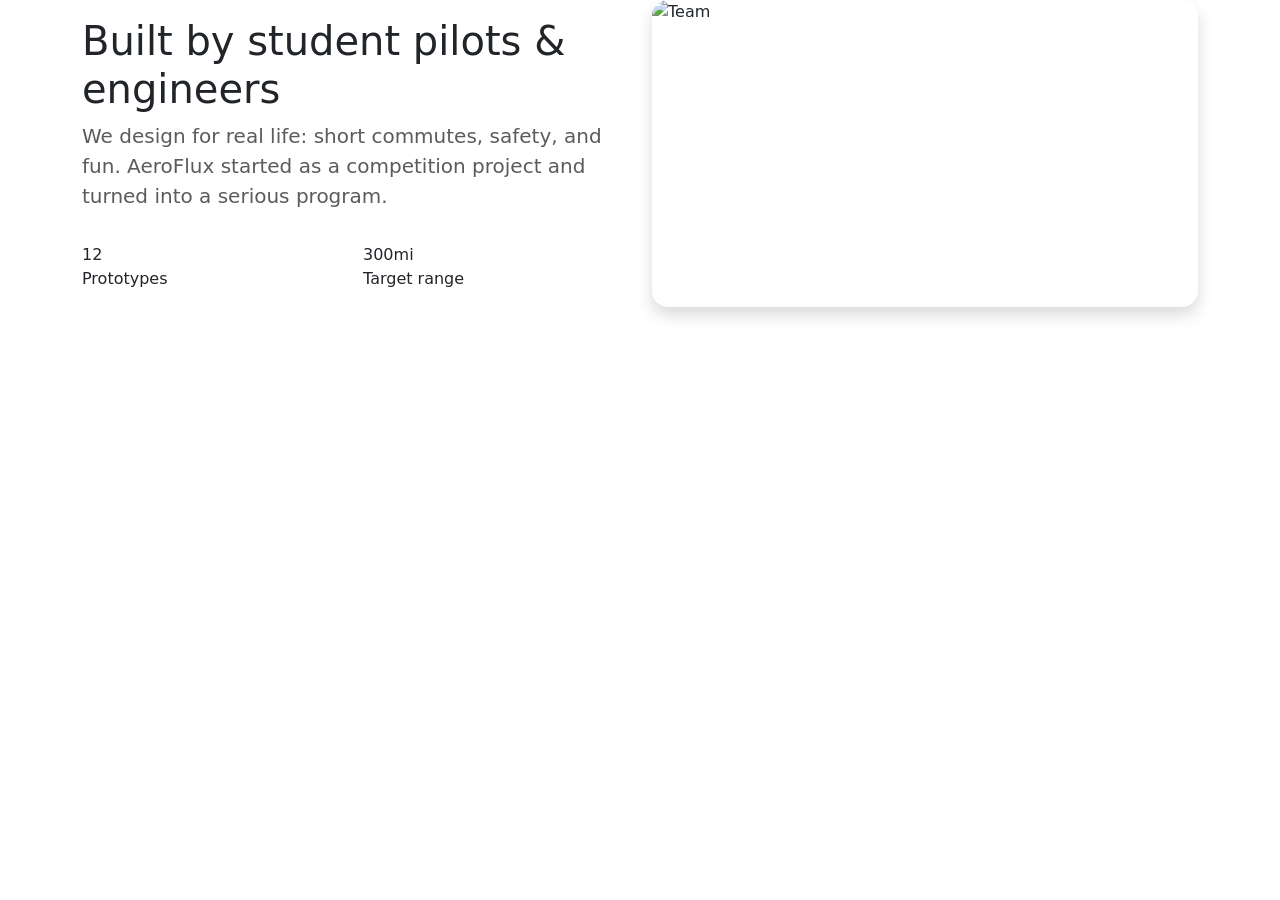
==== about.html @ 64dcf80c "Add files via upload" ====
<!doctype html>
<html lang="en">
<head>
  <meta charset="utf-8"/>
  <meta name="viewport" content="width=device-width, initial-scale=1"/>
  <title>About — AeroFlux</title>
  <link href="https://cdn.jsdelivr.net/npm/bootstrap@5.3.3/dist/css/bootstrap.min.css" rel="stylesheet"/>
  <link rel="stylesheet" href="/assets/styles.css"/>
</head>
<body>
  <div id="_navbar"></div>

  <main class="container py-6">
    <div class="row g-4 align-items-center">
      <div class="col-lg-6">
        <h1 class="fw-800">Built by student pilots & engineers</h1>
        <p class="lead text-muted">We design for real life: short commutes, safety, and fun. AeroFlux started as a competition project and turned into a serious program.</p>
        <div class="row g-3 mt-1">
          <div class="col-6"><div class="stat"><span class="stat-num">12</span><div class="stat-label">Prototypes</div></div></div>
          <div class="col-6"><div class="stat"><span class="stat-num">300mi</span><div class="stat-label">Target range</div></div></div>
        </div>
      </div>
      <div class="col-lg-6">
        <div class="ratio ratio-16x9 rounded-4 overflow-hidden shadow">
          <img src="https://images.unsplash.com/photo-1482192505345-5655af888cc4?w=1800&q=80" class="w-100 h-100 object-fit-cover" alt="Team"/>
        </div>
      </div>
    </div>
  </main>

  <div id="_footer"></div>
  <script src="https://cdn.jsdelivr.net/npm/bootstrap@5.3.3/dist/js/bootstrap.bundle.min.js"></script>
  <script src="/assets/app.js"></script>
</body>
</html>
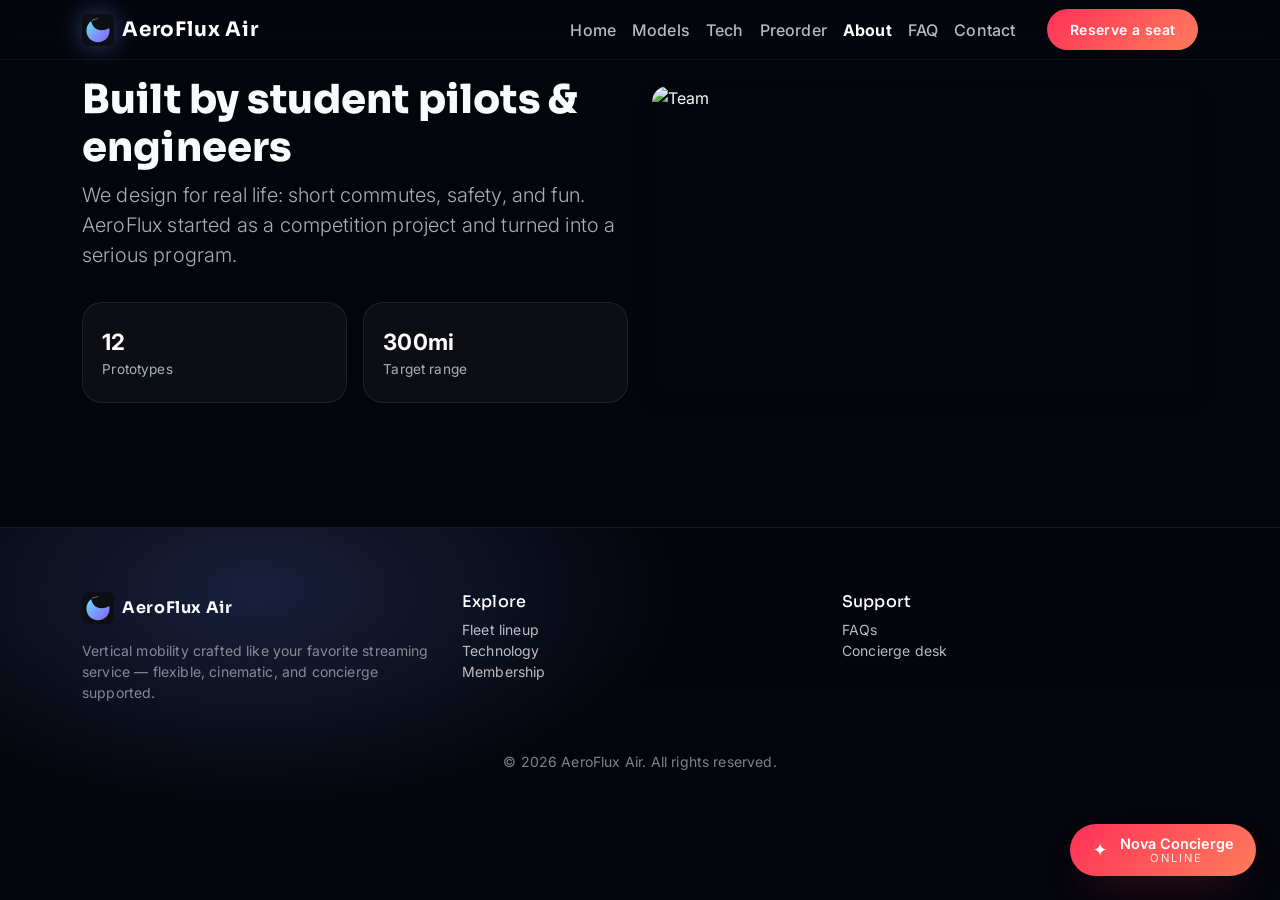
==== commit 46674b0b: "Redesign site with Netflix-style landing and chat" ====
--- a/about.html
+++ b/about.html
@@ -5,7 +5,9 @@
   <meta name="viewport" content="width=device-width, initial-scale=1"/>
   <title>About — AeroFlux</title>
   <link href="https://cdn.jsdelivr.net/npm/bootstrap@5.3.3/dist/css/bootstrap.min.css" rel="stylesheet"/>
-  <link rel="stylesheet" href="/assets/styles.css"/>
+  <link href="https://fonts.googleapis.com/css2?family=Inter:wght@400;500;600;700;800&family=Sora:wght@600;700;800&display=swap" rel="stylesheet"/>
+  <link rel="icon" href="assets/favicon.svg"/>
+  <link rel="stylesheet" href="assets/styles.css"/>
 </head>
 <body>
   <div id="_navbar"></div>
@@ -30,6 +32,6 @@
 
   <div id="_footer"></div>
   <script src="https://cdn.jsdelivr.net/npm/bootstrap@5.3.3/dist/js/bootstrap.bundle.min.js"></script>
-  <script src="/assets/app.js"></script>
+  <script src="assets/app.js"></script>
 </body>
 </html>
--- a/assets/styles.css
+++ b/assets/styles.css
@@ -0,0 +1,823 @@
+:root {
+  --af-bg: #03050b;
+  --af-bg-soft: #0b0f1f;
+  --af-panel: rgba(16, 20, 38, 0.88);
+  --af-panel-strong: rgba(22, 27, 52, 0.95);
+  --af-outline: rgba(255, 255, 255, 0.08);
+  --af-text: #f8fafc;
+  --af-muted: rgba(203, 213, 225, 0.82);
+  --af-accent: #ff3158;
+  --af-accent-2: #6f8dff;
+  --af-shadow: 0 40px 80px -40px rgba(0, 0, 0, 0.85);
+  --af-radius-lg: 1.5rem;
+}
+
+html {
+  scroll-behavior: smooth;
+}
+
+body {
+  font-family: "Inter", "Segoe UI", system-ui, -apple-system, BlinkMacSystemFont, "Helvetica Neue", sans-serif;
+  background: var(--af-bg);
+  color: var(--af-text);
+  min-height: 100vh;
+  letter-spacing: 0.01em;
+}
+
+main.af-main {
+  padding-top: 5.5rem;
+}
+
+h1, h2, h3, h4, h5, h6 {
+  color: var(--af-text);
+  font-family: "Sora", "Inter", sans-serif;
+}
+
+p, li {
+  color: var(--af-muted);
+}
+
+a {
+  color: inherit;
+  text-decoration: none;
+}
+
+a:hover {
+  color: var(--af-accent);
+}
+
+img {
+  max-width: 100%;
+  height: auto;
+  display: block;
+}
+
+.visually-hidden {
+  position: absolute !important;
+  width: 1px !important;
+  height: 1px !important;
+  padding: 0 !important;
+  margin: -1px !important;
+  overflow: hidden !important;
+  clip: rect(0, 0, 0, 0) !important;
+  white-space: nowrap !important;
+  border: 0 !important;
+}
+
+.fw-800 {
+  font-weight: 800;
+}
+
+.brand {
+  font-family: "Sora", "Inter", sans-serif;
+  font-weight: 700;
+  letter-spacing: 0.04em;
+}
+
+.pt-6 {
+  padding-top: 4.75rem;
+}
+
+.py-6 {
+  padding-top: 4.75rem;
+  padding-bottom: 4.75rem;
+}
+
+.text-white-75 {
+  color: rgba(248, 250, 252, 0.82) !important;
+}
+
+.text-muted {
+  color: var(--af-muted) !important;
+}
+
+.small {
+  color: var(--af-muted);
+}
+
+hr {
+  border-color: var(--af-outline);
+}
+
+.btn {
+  border-radius: 999px;
+  font-weight: 600;
+  letter-spacing: 0.03em;
+  padding: 0.65rem 1.4rem;
+}
+
+.btn-primary {
+  background: linear-gradient(135deg, var(--af-accent), #ff7c5c);
+  border: none;
+  color: #fff;
+  box-shadow: 0 18px 42px -22px rgba(255, 49, 88, 0.7);
+}
+
+.btn-primary:hover,
+.btn-primary:focus {
+  background: linear-gradient(135deg, #ff7c5c, var(--af-accent));
+  color: #fff;
+}
+
+.btn-outline-light {
+  border: 1px solid rgba(248, 250, 252, 0.6);
+  color: var(--af-text);
+  background: transparent;
+}
+
+.btn-outline-light:hover,
+.btn-outline-light:focus {
+  background: rgba(248, 250, 252, 0.1);
+  color: #fff;
+}
+
+.btn-light {
+  background: rgba(248, 250, 252, 0.9);
+  color: #0b0f1f;
+  border: none;
+}
+
+.af-nav {
+  background: linear-gradient(180deg, rgba(3, 5, 11, 0.96), rgba(3, 5, 11, 0.65));
+  border-bottom: 1px solid rgba(255, 255, 255, 0.05);
+  backdrop-filter: saturate(160%) blur(12px);
+}
+
+.af-nav .navbar-brand img {
+  filter: drop-shadow(0 0 12px rgba(111, 141, 255, 0.45));
+}
+
+.navbar-dark .navbar-toggler-icon,
+.af-nav .navbar-toggler-icon {
+  filter: invert(1);
+}
+
+.af-nav .nav-link {
+  color: rgba(226, 232, 240, 0.8);
+  font-weight: 500;
+  padding: 0.6rem 0.85rem;
+  transition: color 0.2s ease;
+}
+
+.af-nav .nav-link:hover,
+.af-nav .nav-link:focus {
+  color: #fff;
+}
+
+.af-nav .nav-link.active {
+  color: #fff;
+  font-weight: 700;
+}
+
+/* Hero */
+.af-hero {
+  position: relative;
+  min-height: 85vh;
+  padding: 8rem 0 5rem;
+  display: flex;
+  align-items: center;
+  background: radial-gradient(1400px 700px at 90% -20%, rgba(111, 141, 255, 0.28), transparent 65%),
+              radial-gradient(1200px 480px at 10% 10%, rgba(255, 49, 88, 0.25), transparent 70%),
+              linear-gradient(180deg, rgba(3, 5, 11, 0.95) 0%, rgba(3, 5, 11, 0.85) 100%),
+              url('https://images.unsplash.com/photo-1500530855697-b586d89ba3ee?w=2400&q=80') center/cover no-repeat;
+}
+
+.af-hero::before {
+  content: "";
+  position: absolute;
+  inset: 0;
+  background: linear-gradient(135deg, rgba(3, 5, 11, 0.7), rgba(3, 5, 11, 0.35));
+}
+
+.af-hero > .container {
+  position: relative;
+  z-index: 2;
+}
+
+.af-eyebrow {
+  display: inline-flex;
+  align-items: center;
+  gap: 0.5rem;
+  padding: 0.3rem 0.85rem;
+  border-radius: 999px;
+  font-size: 0.75rem;
+  text-transform: uppercase;
+  letter-spacing: 0.2em;
+  background: rgba(255, 255, 255, 0.1);
+  color: rgba(248, 250, 252, 0.88);
+}
+
+.af-hero-title {
+  font-size: clamp(2.75rem, 5vw, 4.4rem);
+  line-height: 1.05;
+  font-weight: 800;
+  margin-top: 1.2rem;
+  margin-bottom: 1rem;
+}
+
+.af-hero-lead {
+  font-size: 1.1rem;
+  color: rgba(226, 232, 240, 0.9);
+  max-width: 560px;
+}
+
+.af-hero-actions {
+  display: flex;
+  flex-wrap: wrap;
+  gap: 1rem;
+  margin-top: 2rem;
+}
+
+.af-hero-highlights {
+  list-style: none;
+  margin: 2.5rem 0 0;
+  padding: 0;
+  display: grid;
+  gap: 0.75rem;
+}
+
+.af-hero-highlights li {
+  display: inline-flex;
+  align-items: center;
+  gap: 0.6rem;
+  font-size: 0.9rem;
+  color: rgba(226, 232, 240, 0.88);
+}
+
+.af-hero-highlights li::before {
+  content: "";
+  width: 10px;
+  height: 10px;
+  border-radius: 50%;
+  background: linear-gradient(135deg, var(--af-accent), var(--af-accent-2));
+}
+
+.af-hero-poster {
+  position: relative;
+  border-radius: var(--af-radius-lg);
+  overflow: hidden;
+  border: 1px solid rgba(255, 255, 255, 0.12);
+  box-shadow: var(--af-shadow);
+}
+
+.af-hero-poster img {
+  width: 100%;
+  height: 430px;
+  object-fit: cover;
+  filter: saturate(1.05);
+}
+
+.af-hero-overlay {
+  position: absolute;
+  inset: auto 0 0 0;
+  padding: 1.75rem;
+  background: linear-gradient(180deg, transparent, rgba(3, 5, 11, 0.92));
+}
+
+.af-hero-overlay h3 {
+  font-size: 1.4rem;
+  font-weight: 700;
+  margin-bottom: 0.35rem;
+}
+
+.af-pill {
+  display: inline-flex;
+  align-items: center;
+  padding: 0.25rem 0.85rem;
+  border-radius: 999px;
+  font-size: 0.75rem;
+  letter-spacing: 0.08em;
+  text-transform: uppercase;
+  background: rgba(248, 250, 252, 0.1);
+  color: rgba(248, 250, 252, 0.85);
+}
+
+/* Metrics strip */
+.af-metrics {
+  background: linear-gradient(180deg, rgba(10, 14, 28, 0.8), rgba(3, 5, 11, 0.95));
+  padding: 2.75rem 0;
+  border-top: 1px solid var(--af-outline);
+  border-bottom: 1px solid var(--af-outline);
+}
+
+.af-metric-number {
+  font-size: 1.9rem;
+  font-weight: 700;
+  color: #fff;
+}
+
+.af-metric-label {
+  font-size: 0.85rem;
+  letter-spacing: 0.04em;
+}
+
+/* Section headings */
+.af-section {
+  padding: 4.5rem 0;
+}
+
+.af-section-title {
+  font-weight: 700;
+  margin-bottom: 0.25rem;
+}
+
+.af-section-subtitle {
+  color: var(--af-muted);
+  font-size: 0.95rem;
+  max-width: 460px;
+}
+
+.af-link {
+  color: rgba(248, 250, 252, 0.78);
+  font-size: 0.95rem;
+  display: inline-flex;
+  align-items: center;
+  gap: 0.4rem;
+}
+
+.af-link::after {
+  content: "→";
+  font-size: 0.9rem;
+  transition: transform 0.2s ease;
+}
+
+.af-link:hover::after {
+  transform: translateX(4px);
+}
+
+.af-cta {
+  margin-top: 3.5rem;
+  background: linear-gradient(135deg, rgba(111, 141, 255, 0.25), rgba(255, 49, 88, 0.35));
+  border: 1px solid var(--af-outline);
+  border-radius: var(--af-radius-lg);
+  padding: 3rem;
+  text-align: center;
+  box-shadow: var(--af-shadow);
+}
+
+.af-cta h2 {
+  font-weight: 700;
+}
+
+.af-cta p {
+  color: rgba(226, 232, 240, 0.9);
+  margin-bottom: 1.5rem;
+}
+
+/* Horizontal rails */
+.af-rail {
+  display: flex;
+  gap: 1.5rem;
+  overflow-x: auto;
+  padding: 1.25rem 0 0.5rem;
+  scroll-snap-type: x proximity;
+}
+
+.af-rail::-webkit-scrollbar {
+  height: 6px;
+}
+
+.af-rail::-webkit-scrollbar-thumb {
+  background: rgba(148, 163, 184, 0.4);
+  border-radius: 999px;
+}
+
+.af-rail-card {
+  flex: 0 0 280px;
+  max-width: 320px;
+  background: var(--af-panel);
+  border: 1px solid var(--af-outline);
+  border-radius: 1.4rem;
+  overflow: hidden;
+  scroll-snap-align: start;
+  box-shadow: var(--af-shadow);
+  display: flex;
+  flex-direction: column;
+  transition: transform 0.35s ease, box-shadow 0.35s ease;
+}
+
+.af-rail-card:hover {
+  transform: translateY(-6px);
+  box-shadow: 0 40px 80px -38px rgba(15, 23, 42, 0.9);
+}
+
+.af-rail-media img {
+  width: 100%;
+  height: 180px;
+  object-fit: cover;
+}
+
+.af-rail-body {
+  padding: 1.5rem 1.6rem;
+  display: flex;
+  flex-direction: column;
+  gap: 0.9rem;
+}
+
+.af-rail-body h3 {
+  font-size: 1.15rem;
+  margin: 0;
+}
+
+.af-rail-meta {
+  display: flex;
+  align-items: center;
+  justify-content: space-between;
+  gap: 0.75rem;
+}
+
+/* Shared panels */
+.af-panel,
+.bg-body-tertiary {
+  background: var(--af-panel) !important;
+  border: 1px solid var(--af-outline) !important;
+  border-radius: 1.4rem !important;
+  box-shadow: var(--af-shadow);
+  color: var(--af-text);
+}
+
+.border {
+  border-color: var(--af-outline) !important;
+}
+
+/* About stats */
+.stat {
+  background: rgba(255, 255, 255, 0.04);
+  padding: 1.4rem 1.2rem;
+  border-radius: 1.25rem;
+  border: 1px solid var(--af-outline);
+}
+
+.stat-num {
+  font-size: 1.4rem;
+  font-weight: 700;
+  color: #fff;
+}
+
+.stat-label {
+  font-size: 0.85rem;
+  color: var(--af-muted);
+}
+
+/* Cards */
+.card.af-card,
+.af-card {
+  background: var(--af-panel);
+  border: 1px solid var(--af-outline);
+  border-radius: 1.4rem;
+  overflow: hidden;
+  box-shadow: var(--af-shadow);
+  color: var(--af-text);
+}
+
+.af-card .card-img-top {
+  height: 220px;
+  object-fit: cover;
+}
+
+.af-card .card-body {
+  background: linear-gradient(180deg, rgba(255, 255, 255, 0.01), rgba(3, 5, 11, 0.6));
+  border-top: 1px solid rgba(255, 255, 255, 0.04);
+}
+
+/* Tech hero */
+.af-tech-hero {
+  background: radial-gradient(900px 480px at 10% 10%, rgba(111, 141, 255, 0.25), transparent 70%),
+              linear-gradient(180deg, #0b0f1f 0%, #04060d 100%);
+}
+
+.af-feature {
+  padding: 1.5rem;
+  background: rgba(255, 255, 255, 0.04);
+  border-radius: 1.2rem;
+  border: 1px solid var(--af-outline);
+}
+
+/* Accordion */
+.accordion-item {
+  background: var(--af-panel);
+  border: none;
+  border-radius: 1.1rem;
+  margin-bottom: 1rem;
+  overflow: hidden;
+}
+
+.accordion-button {
+  background: transparent;
+  color: var(--af-text);
+  box-shadow: none;
+}
+
+.accordion-button:not(.collapsed) {
+  background: rgba(255, 255, 255, 0.05);
+  color: #fff;
+  box-shadow: none;
+}
+
+.accordion-body {
+  color: var(--af-muted);
+}
+
+/* Forms */
+.form-control,
+.form-select {
+  background-color: rgba(12, 15, 28, 0.9);
+  border: 1px solid rgba(255, 255, 255, 0.08);
+  color: var(--af-text);
+  border-radius: 0.85rem;
+}
+
+.form-control:focus,
+.form-select:focus {
+  border-color: rgba(111, 141, 255, 0.6);
+  box-shadow: 0 0 0 0.2rem rgba(111, 141, 255, 0.15);
+  background-color: rgba(12, 15, 28, 1);
+  color: var(--af-text);
+}
+
+.form-control::placeholder {
+  color: rgba(203, 213, 225, 0.5);
+}
+
+label.form-label {
+  color: rgba(226, 232, 240, 0.88);
+}
+
+.was-validated .form-control:invalid,
+.was-validated .form-select:invalid {
+  border-color: rgba(255, 49, 88, 0.7);
+}
+
+/* Footer */
+.af-footer {
+  padding: 4rem 0;
+  background: radial-gradient(600px 320px at 20% 20%, rgba(111, 141, 255, 0.2), transparent 70%),
+              linear-gradient(180deg, rgba(3, 5, 11, 0.92), rgba(3, 5, 11, 1));
+  border-top: 1px solid var(--af-outline);
+}
+
+.af-footer-meta {
+  text-align: center;
+}
+
+/* Chat widget */
+.af-chat-toggle {
+  position: fixed;
+  right: 1.5rem;
+  bottom: 1.5rem;
+  z-index: 1085;
+  display: flex;
+  align-items: center;
+  gap: 0.75rem;
+  background: linear-gradient(135deg, var(--af-accent), #ff7c5c);
+  color: #fff;
+  border: none;
+  border-radius: 999px;
+  padding: 0.75rem 1.4rem;
+  box-shadow: 0 18px 42px -22px rgba(255, 49, 88, 0.8);
+  cursor: pointer;
+}
+
+.af-chat-spark {
+  font-size: 1.1rem;
+  filter: drop-shadow(0 0 6px rgba(255, 124, 92, 0.6));
+}
+
+.af-chat-toggle-text {
+  display: flex;
+  flex-direction: column;
+  line-height: 1.1;
+}
+
+.af-chat-toggle .label {
+  font-size: 0.9rem;
+  font-weight: 600;
+}
+
+.af-chat-toggle .status {
+  font-size: 0.7rem;
+  letter-spacing: 0.18em;
+  text-transform: uppercase;
+  opacity: 0.85;
+}
+
+.af-chat-toggle:focus-visible {
+  outline: 2px solid rgba(111, 141, 255, 0.8);
+  outline-offset: 4px;
+}
+
+.af-chat {
+  position: fixed;
+  right: 1.5rem;
+  bottom: 5.5rem;
+  width: min(360px, calc(100% - 2rem));
+  background: var(--af-panel-strong);
+  border: 1px solid var(--af-outline);
+  border-radius: 1.35rem;
+  box-shadow: 0 32px 80px -30px rgba(0, 0, 0, 0.85);
+  display: flex;
+  flex-direction: column;
+  overflow: hidden;
+  transform: translateY(18px);
+  opacity: 0;
+  pointer-events: none;
+  transition: opacity 0.3s ease, transform 0.3s ease;
+  z-index: 1080;
+}
+
+.af-chat.is-open {
+  opacity: 1;
+  transform: translateY(0);
+  pointer-events: auto;
+}
+
+.af-chat-header {
+  padding: 1.1rem 1.4rem;
+  border-bottom: 1px solid var(--af-outline);
+  background: rgba(255, 255, 255, 0.02);
+  display: flex;
+  align-items: flex-start;
+  justify-content: space-between;
+  gap: 1rem;
+}
+
+.af-chat-title {
+  font-weight: 600;
+  font-size: 1rem;
+}
+
+.af-chat-subtitle {
+  font-size: 0.75rem;
+  letter-spacing: 0.05em;
+  text-transform: uppercase;
+  color: rgba(203, 213, 225, 0.7);
+}
+
+.af-chat-close {
+  background: transparent;
+  border: none;
+  color: rgba(248, 250, 252, 0.75);
+  font-size: 1.5rem;
+  line-height: 1;
+}
+
+.af-chat-close:hover,
+.af-chat-close:focus {
+  color: #fff;
+}
+
+.af-chat-log {
+  padding: 1.25rem 1.4rem;
+  display: flex;
+  flex-direction: column;
+  gap: 0.75rem;
+  max-height: 280px;
+  overflow-y: auto;
+}
+
+.af-chat-message {
+  display: flex;
+}
+
+.af-chat-message .bubble {
+  padding: 0.75rem 1rem;
+  border-radius: 1rem 1rem 1rem 0.45rem;
+  background: rgba(255, 255, 255, 0.08);
+  color: var(--af-text);
+  font-size: 0.9rem;
+  max-width: 100%;
+  line-height: 1.45;
+}
+
+.af-chat-message.user {
+  justify-content: flex-end;
+}
+
+.af-chat-message.user .bubble {
+  background: linear-gradient(135deg, var(--af-accent), #ff7c5c);
+  border-radius: 1rem 1rem 0.45rem 1rem;
+  color: #fff;
+}
+
+.af-chat-suggestions {
+  display: flex;
+  flex-wrap: wrap;
+  gap: 0.6rem;
+  padding: 0 1.2rem 0.85rem;
+}
+
+.af-chat-suggestions button {
+  background: rgba(255, 255, 255, 0.06);
+  border: none;
+  color: var(--af-text);
+  padding: 0.4rem 0.9rem;
+  border-radius: 999px;
+  font-size: 0.75rem;
+  letter-spacing: 0.04em;
+  cursor: pointer;
+}
+
+.af-chat-suggestions button:hover {
+  background: rgba(255, 255, 255, 0.12);
+}
+
+.af-chat-typing {
+  padding: 0 1.3rem 0.65rem;
+  font-size: 0.75rem;
+  color: rgba(203, 213, 225, 0.7);
+  opacity: 0;
+  transition: opacity 0.2s ease;
+}
+
+.af-chat-typing.is-visible {
+  opacity: 1;
+}
+
+.af-chat-form {
+  display: flex;
+  gap: 0.75rem;
+  padding: 0.75rem 1.3rem 1.2rem;
+  background: rgba(255, 255, 255, 0.02);
+}
+
+.af-chat-form .form-control {
+  flex: 1;
+  border-radius: 999px;
+}
+
+.af-chat-form .btn {
+  flex-shrink: 0;
+}
+
+/* Utility */
+.object-fit-cover {
+  object-fit: cover;
+}
+
+.object-fit-contain {
+  object-fit: contain;
+}
+
+/* Responsive tweaks */
+@media (max-width: 1200px) {
+  main.af-main {
+    padding-top: 5rem;
+  }
+}
+
+@media (max-width: 992px) {
+  .af-hero {
+    min-height: auto;
+    padding-top: 7rem;
+  }
+
+  .af-hero-poster img {
+    height: 360px;
+  }
+
+  .af-hero-actions {
+    gap: 0.75rem;
+  }
+}
+
+@media (max-width: 768px) {
+  .af-hero {
+    padding-bottom: 4rem;
+  }
+
+  .af-hero-highlights {
+    margin-top: 1.8rem;
+  }
+
+  .af-rail {
+    gap: 1rem;
+  }
+}
+
+@media (min-width: 992px) {
+  .w-lg-auto {
+    width: auto !important;
+  }
+}
+
+@media (max-width: 576px) {
+  .af-hero-actions {
+    flex-direction: column;
+    align-items: stretch;
+  }
+
+  .af-hero-poster img {
+    height: 300px;
+  }
+
+  .af-chat-toggle {
+    right: 1rem;
+    bottom: 1rem;
+  }
+
+  .af-chat {
+    right: 1rem;
+    bottom: 5rem;
+    width: calc(100% - 2rem);
+  }
+}
